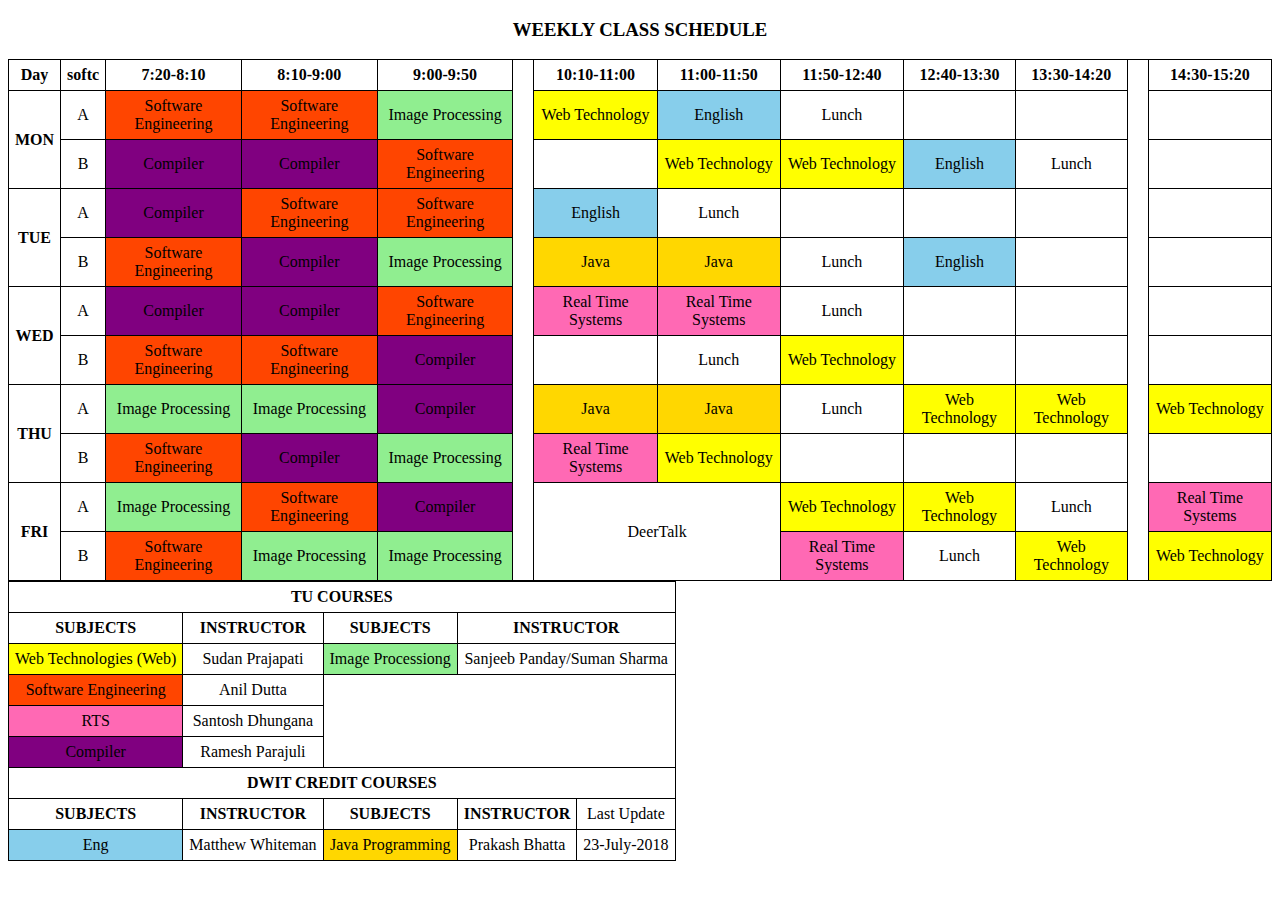
==== routine/routine.html @ a4d1a91e "routine created" ====
<!DOCTYPE html>
<html>
<head>
	<link rel="stylesheet" type="text/css" href="routine.css">
	<title >WEEKLY ClASS SCHEDULE</title>
</head>
<body>
	<h3 align="center">WEEKLY CLASS SCHEDULE</h3>
	<table border="0">
		<tr>
				<th>Day</th>
		        <th>softc</th>
		        <th>7:20-8:10</th>
		        <th>8:10-9:00</th>
		        <th>9:00-9:50</th>
		        <th rowspan="11" class="empty"></th>
		        <th>10:10-11:00</th>
		        <th>11:00-11:50</th>
		        <th>11:50-12:40</th>
		        <th>12:40-13:30</th>
		        <th>13:30-14:20</th>
		        <th rowspan="11" class="empty"></th>
				<th>14:30-15:20</th>
		</tr>
		<tr>
				<th rowspan="2">MON</th>
		        <td>A</td>
		        <td class="soft">Software Engineering</td>
		        <td class="soft">Software Engineering</td>
		        <td class="img">Image Processing</td>
		        <td class="web">Web Technology</td>
		        <td class="eng">English</td>
		        <td>Lunch</td>
		        <td></td>
		        <td></td>
				<td></td>
			
		</tr>
		<tr>
		        <td>B</td>
		        <td class="com">Compiler</td>
		        <td class="com">Compiler</td>
		        <td class="soft">Software Engineering</td>
		        <td></td>
		        <td class="web">Web Technology</td>
		        <td class="web">Web Technology</td>
		        <td class="eng">English</td>
		        <td>Lunch</td>
		        <td></td>
		</tr>
	    <tr>
		        <th rowspan="2">TUE</th>
		        <td>A</td>
		        <td class="com">Compiler</td>
		        <td class="soft">Software Engineering</td>
		        <td class="soft">Software Engineering</td>
		        <td class="eng">English</td>
		        <td>Lunch</td>
		        <td></td>
		        <td></td>
		        <td></td>
		        <td></td>
   		 </tr>
   		 <tr>
		        <td>B</td>
		        <td class="soft">Software Engineering</td>
		        <td class="com">Compiler</td>
		        <td class="img">Image Processing</td>
		        <td class="java">Java</td>
		        <td class="java">Java</td>
		        <td>Lunch</td>
		        <td class="eng">English</td>
		        <td></td>
		        <td></td>
   		 </tr>
   		 <tr>
		        <th rowspan="2">WED</th>
		        <td>A</td>
		        <td class="com">Compiler</td>
		        <td class="com">Compiler</td>
		        <td class="soft">Software Engineering</td>
		        <td class="rts">Real Time Systems</td>
		        <td class="rts">Real Time Systems</td>
		        <td>Lunch</td>
		        <td></td>
		        <td></td>
		        <td></td>
    	</tr>
   		 <tr>
		        <td>B</td>
		        <td class="soft">Software Engineering</td>
		        <td class="soft">Software Engineering</td>
		        <td class="com">Compiler</td>
		        <td></td>
		        <td>Lunch</td>
		        <td class="web">Web Technology</td>
		        <td></td>
		        <td></td>
		        <td></td>
   		</tr>
   		 <tr>
		        <th rowspan="2">THU</th>
		        <td>A</td>
		        <td class="img">Image Processing</td>
		        <td class="img">Image Processing</td>
		        <td class="com">Compiler</td>
		        <td class="java">Java</td>
		        <td class="java">Java</td>
		        <td>Lunch</td>
		        <td class="web">Web Technology</td>
		        <td class="web">Web Technology</td>
		        <td class="web">Web Technology</td>
   		 </tr>
    	<tr>
		        <td>B</td>
		        <td class="soft">Software Engineering</td>
		        <td class="com">Compiler</td>
		        <td class="img">Image Processing</td>
		        <td class="rts">Real Time Systems</td>
		        <td class="web">Web Technology</td>
		        <td></td>
		        <td></td>
		        <td></td>
		        <td></td>
    	</tr>
    	<tr>
		        <th rowspan="2">FRI</th>
		        <td>A</td>
		        <td class="img">Image Processing</td>
		        <td class="soft">Software Engineering</td>
		        <td class="com">Compiler</td>
		        <td rowspan="2" colspan="2">DeerTalk</td>
		        <td class="web">Web Technology</td>
		        <td class="web">Web Technology</td>
		        <td>Lunch</td>
		        <td class="rts">Real Time Systems</td>
    	</tr>
   		 <tr>
		        <td>B</td>
		        <td class="soft">Software Engineering</td>
		        <td class="img">Image Processing</td>
		        <td class="img">Image Processing</td>
		        <td class="rts">Real Time Systems</td>
		        <td>Lunch</td>
		        <td class="web">Web Technology</td>
		        <td class="web">Web Technology</td>
    	</tr>
    </table>
    <table clas="smalltable">
   		 <tr class="small">
      		  <th colspan="13" >TU COURSES</th>
    	</tr>
    	<tr class="small">
		        <th>SUBJECTS</th>
		        <th>INSTRUCTOR</th>
		        <th>SUBJECTS</th>
		        <th colspan="2">INSTRUCTOR</th>
    	</tr>
    	<tr class="small">
		        <td class="web">Web Technologies (Web)</td>
		        <td>Sudan Prajapati</td>
		        <td class="img">Image Processiong</td>
		        <td colspan="2">Sanjeeb Panday/Suman Sharma</td>
    	</tr>
    	<tr class="small">
		        <td class="soft">Software Engineering</td>
		        <td>Anil Dutta</td>
    	</tr>
    	<tr class="small">
		        <td class="rts">RTS</td>
		        <td>Santosh Dhungana</td>
    	</tr>
    	<tr class="small">
		        <td class="com">Compiler</td>
		        <td>Ramesh Parajuli</td>
   		 </tr>
    	 <tr class="small">
       			 <th colspan="5">DWIT CREDIT COURSES</th>
		</tr>
    	<tr class="small">
		        <th>SUBJECTS</th>
		        <th>INSTRUCTOR</th>
		        <th>SUBJECTS</th>
		        <th>INSTRUCTOR</th></th>
		        <td>Last Update</td>
    	</tr>
    	<tr class="small">
		        <td class="eng">Eng</td>
		        <td>Matthew Whiteman</td>
		        <td class="java">Java Programming</td>
		        <td>Prakash Bhatta</td>
		        <td>23-July-2018</td>
		</tr>
	</table>
</body>
</html>
---- routine/routine.css ----
table,th,td{
	border: 1px solid black;
	border-collapse: collapse;
	text-align:center;

}
th,td{
	padding: 6px;
}

.empty{
	padding: 10px;
}

.soft{
	background-color: orangered;
}
.web{
	background-color: yellow;
}
.eng{
	background-color: skyblue;
}
.img{
	background-color: lightgreen;
}
.com{
	background-color: purple;
}
.java{
	background-color: gold;
}
.rts{
	background-color: hotpink;
}
.small{
	padding: 1px;
}
.small{
	width: 100%;
}
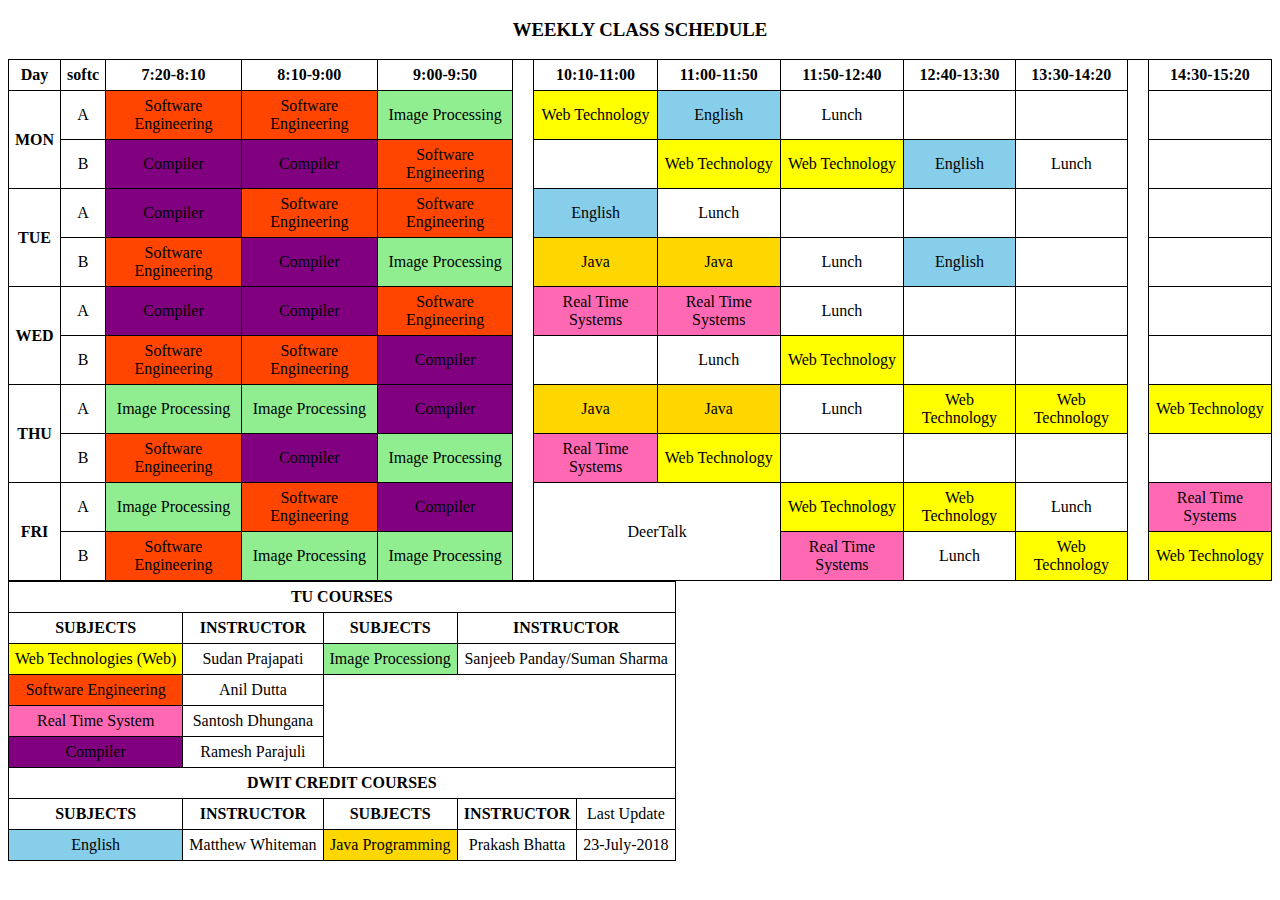
==== commit 4856ba83: "routine created" ====
--- a/routine/routine.html
+++ b/routine/routine.html
@@ -167,7 +167,7 @@
 		        <td>Anil Dutta</td>
     	</tr>
     	<tr class="small">
-		        <td class="rts">RTS</td>
+		        <td class="rts">Real Time System</td>
 		        <td>Santosh Dhungana</td>
     	</tr>
     	<tr class="small">
@@ -185,7 +185,7 @@
 		        <td>Last Update</td>
     	</tr>
     	<tr class="small">
-		        <td class="eng">Eng</td>
+		        <td class="eng">English</td>
 		        <td>Matthew Whiteman</td>
 		        <td class="java">Java Programming</td>
 		        <td>Prakash Bhatta</td>
